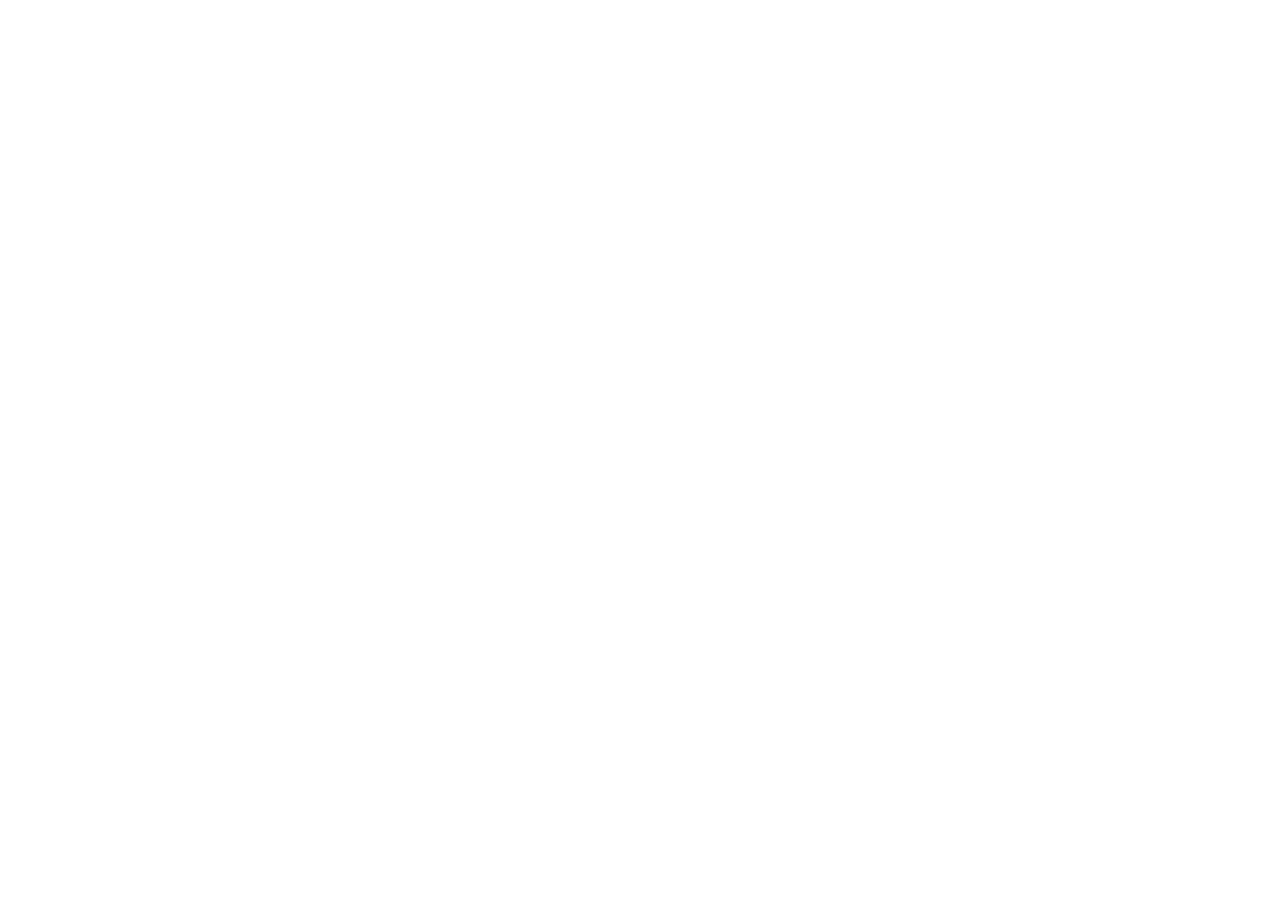
==== game/game.html @ a4332d80 "first commit" ====
<!DOCTYPE html>
<html lang="en">

<head>
    <meta charset="UTF-8">
    <meta name="viewport" content="width=device-width, initial-scale=1.0">
    <title>Document</title>
</head>

<body>
</body>

</html>
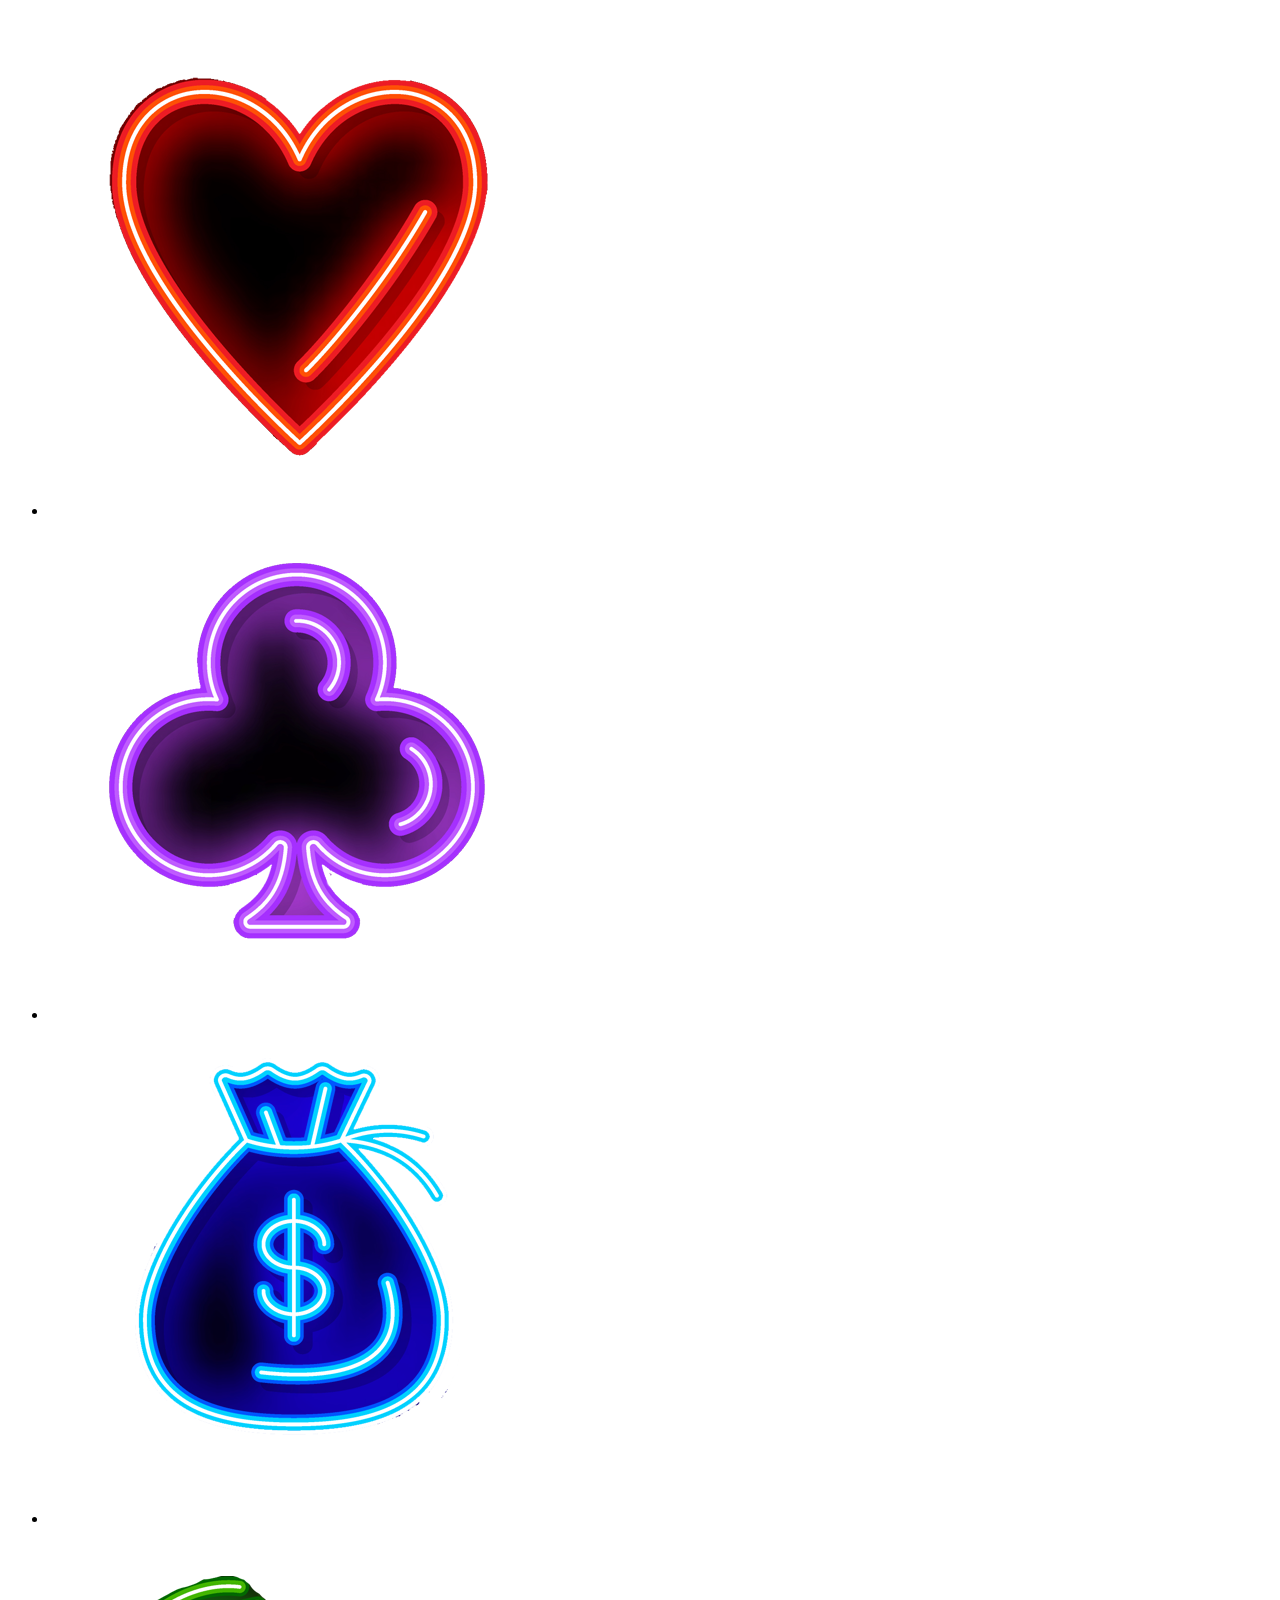
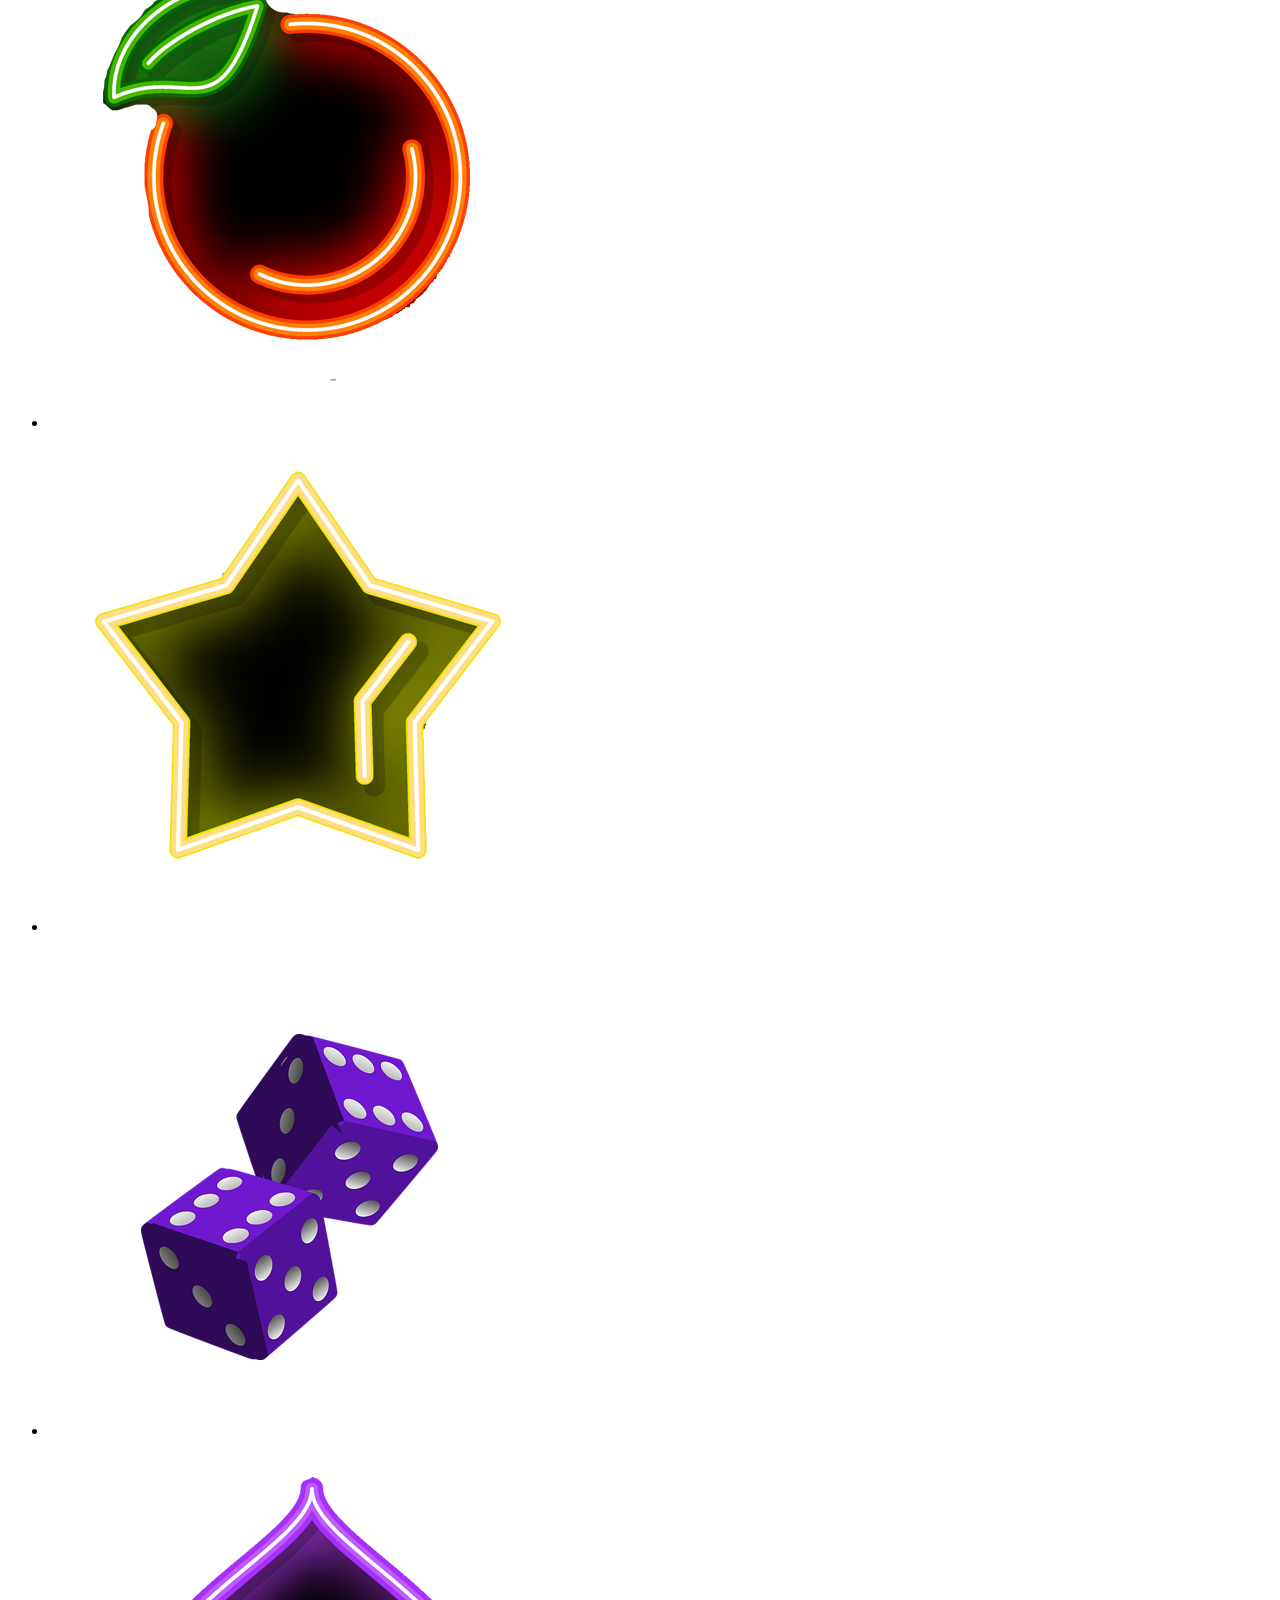
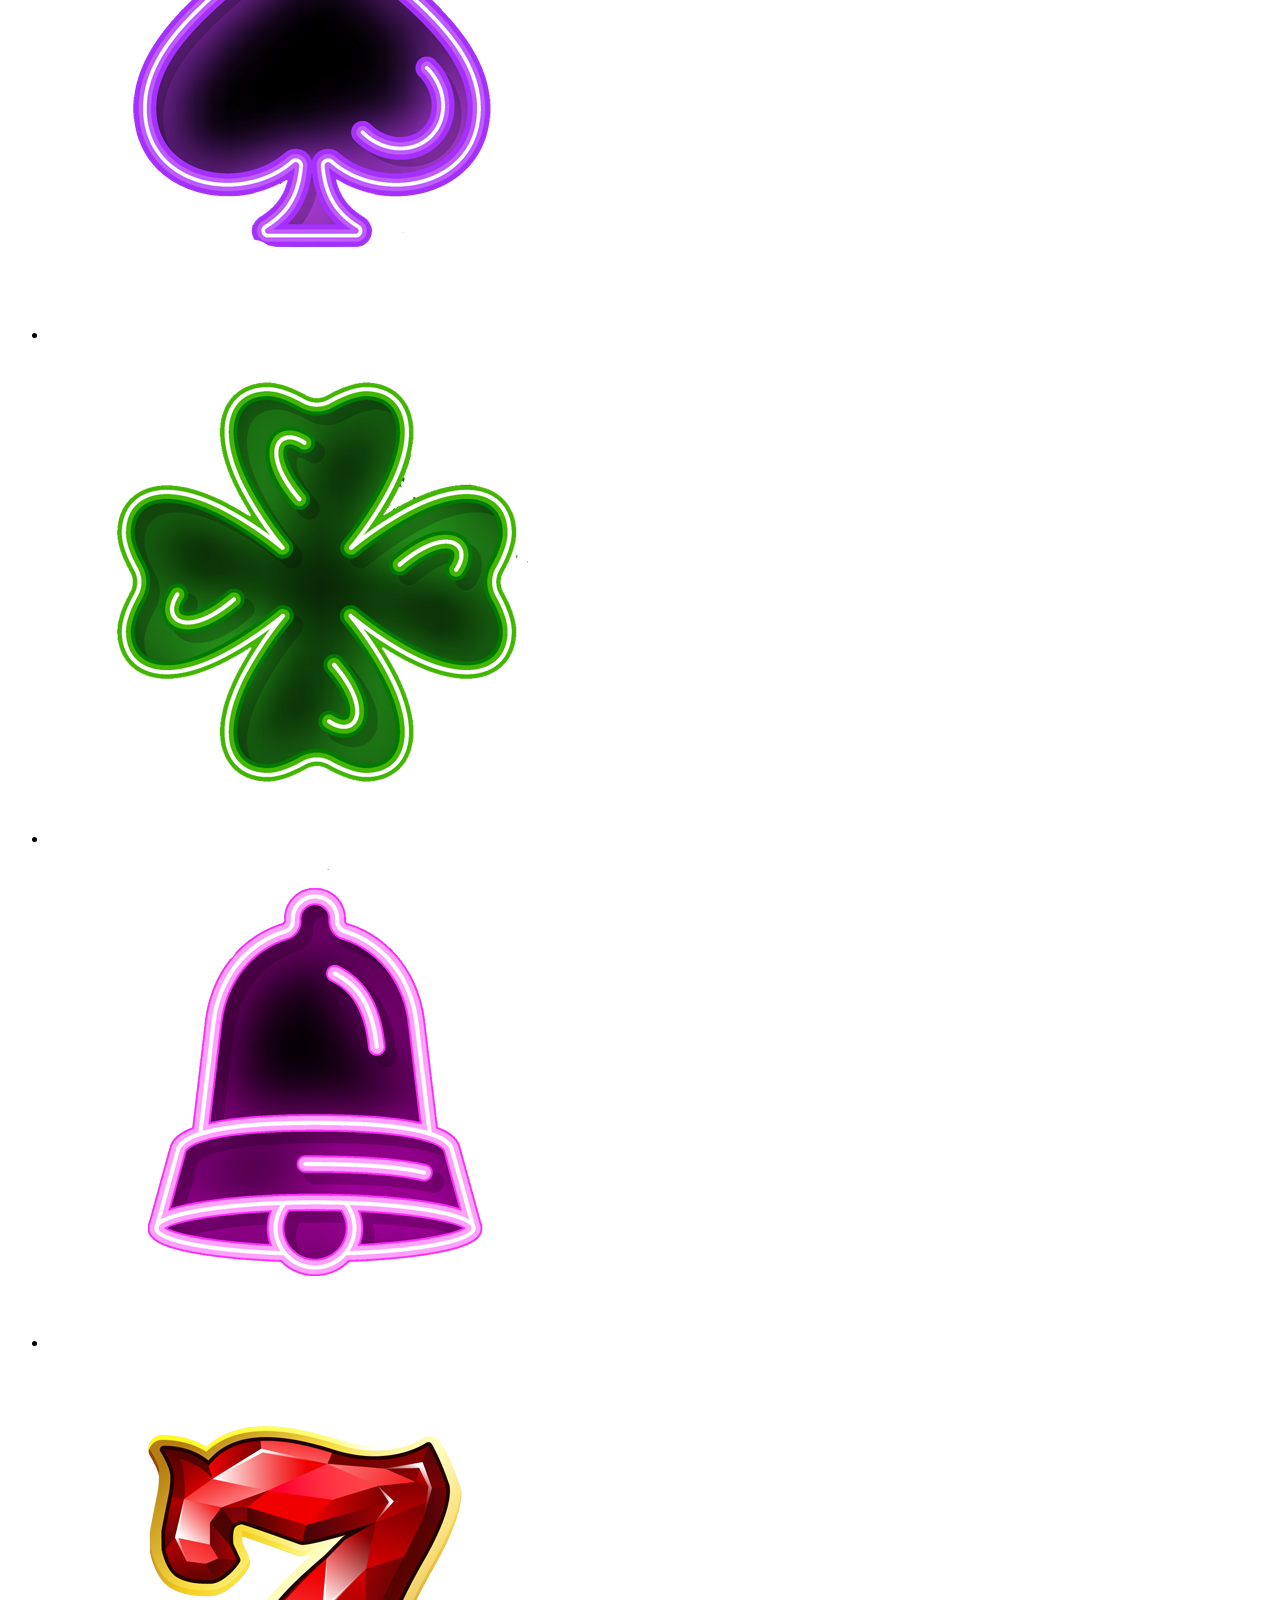
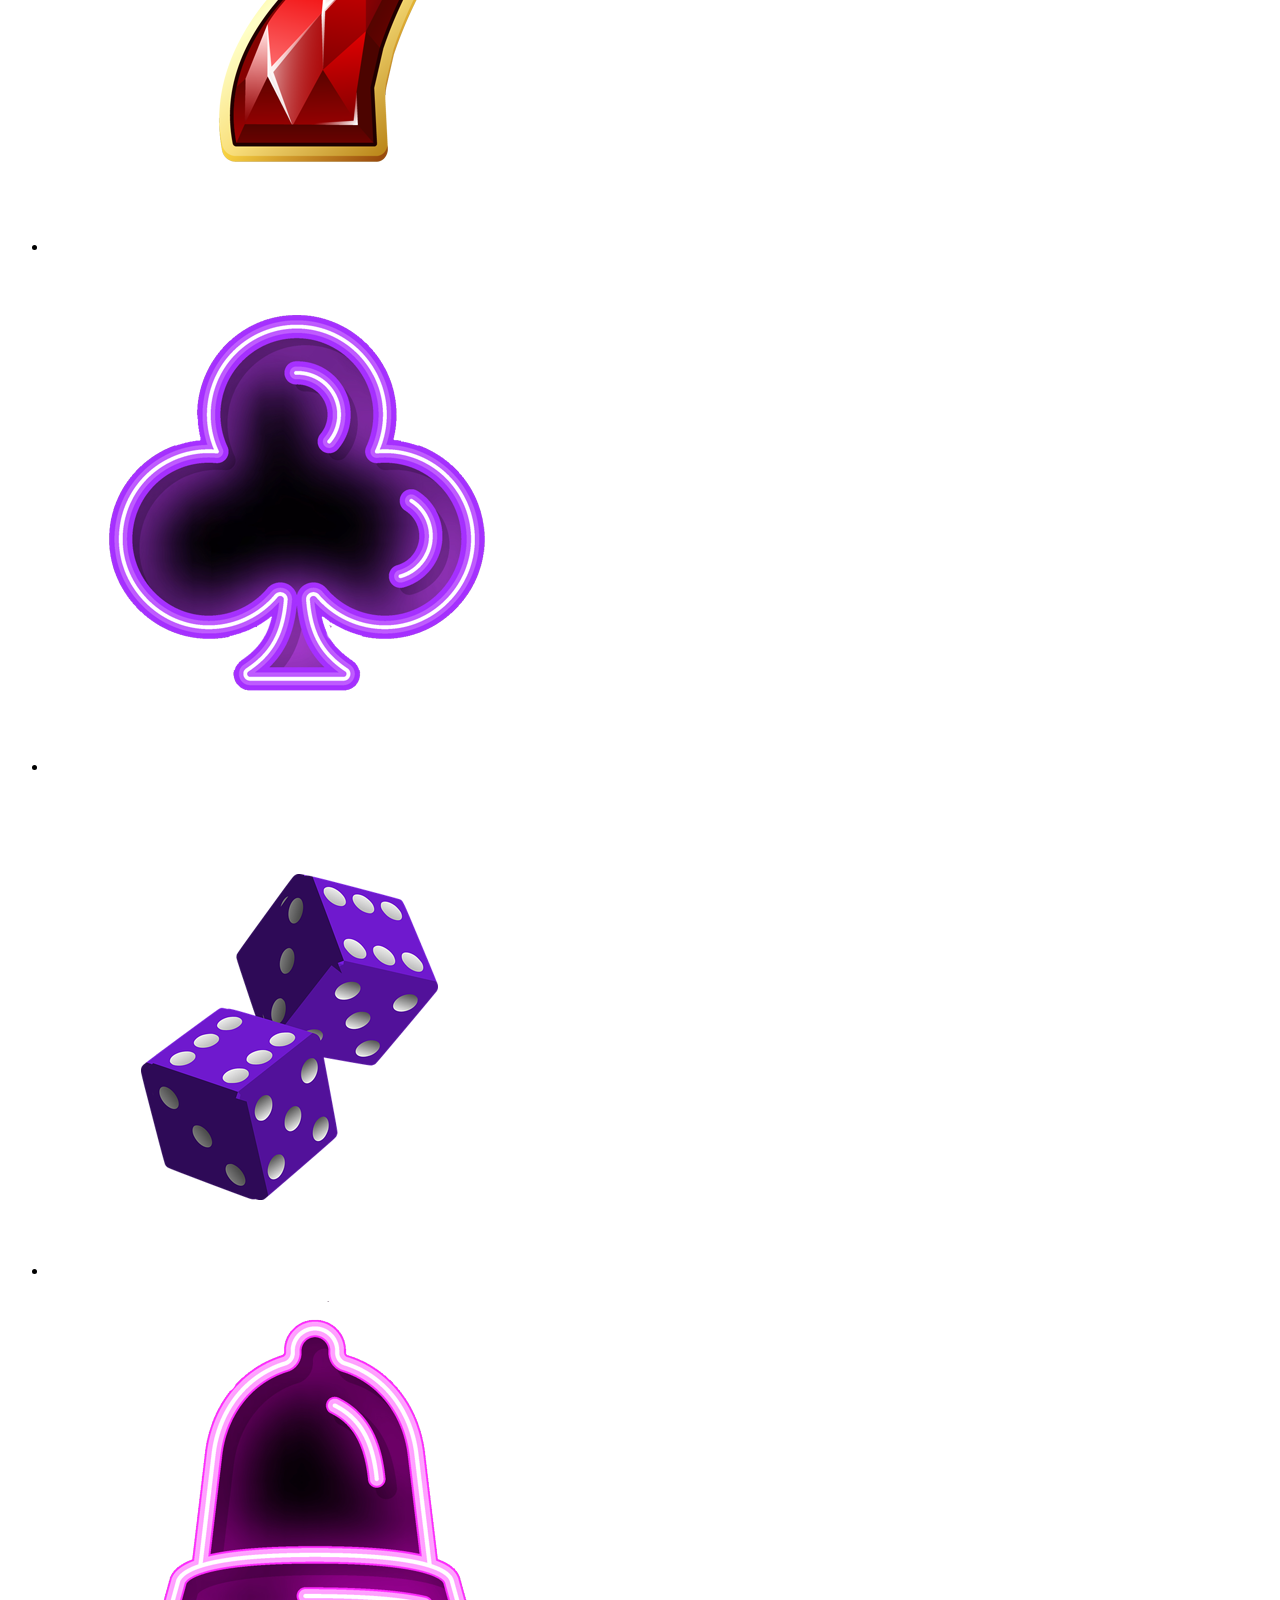
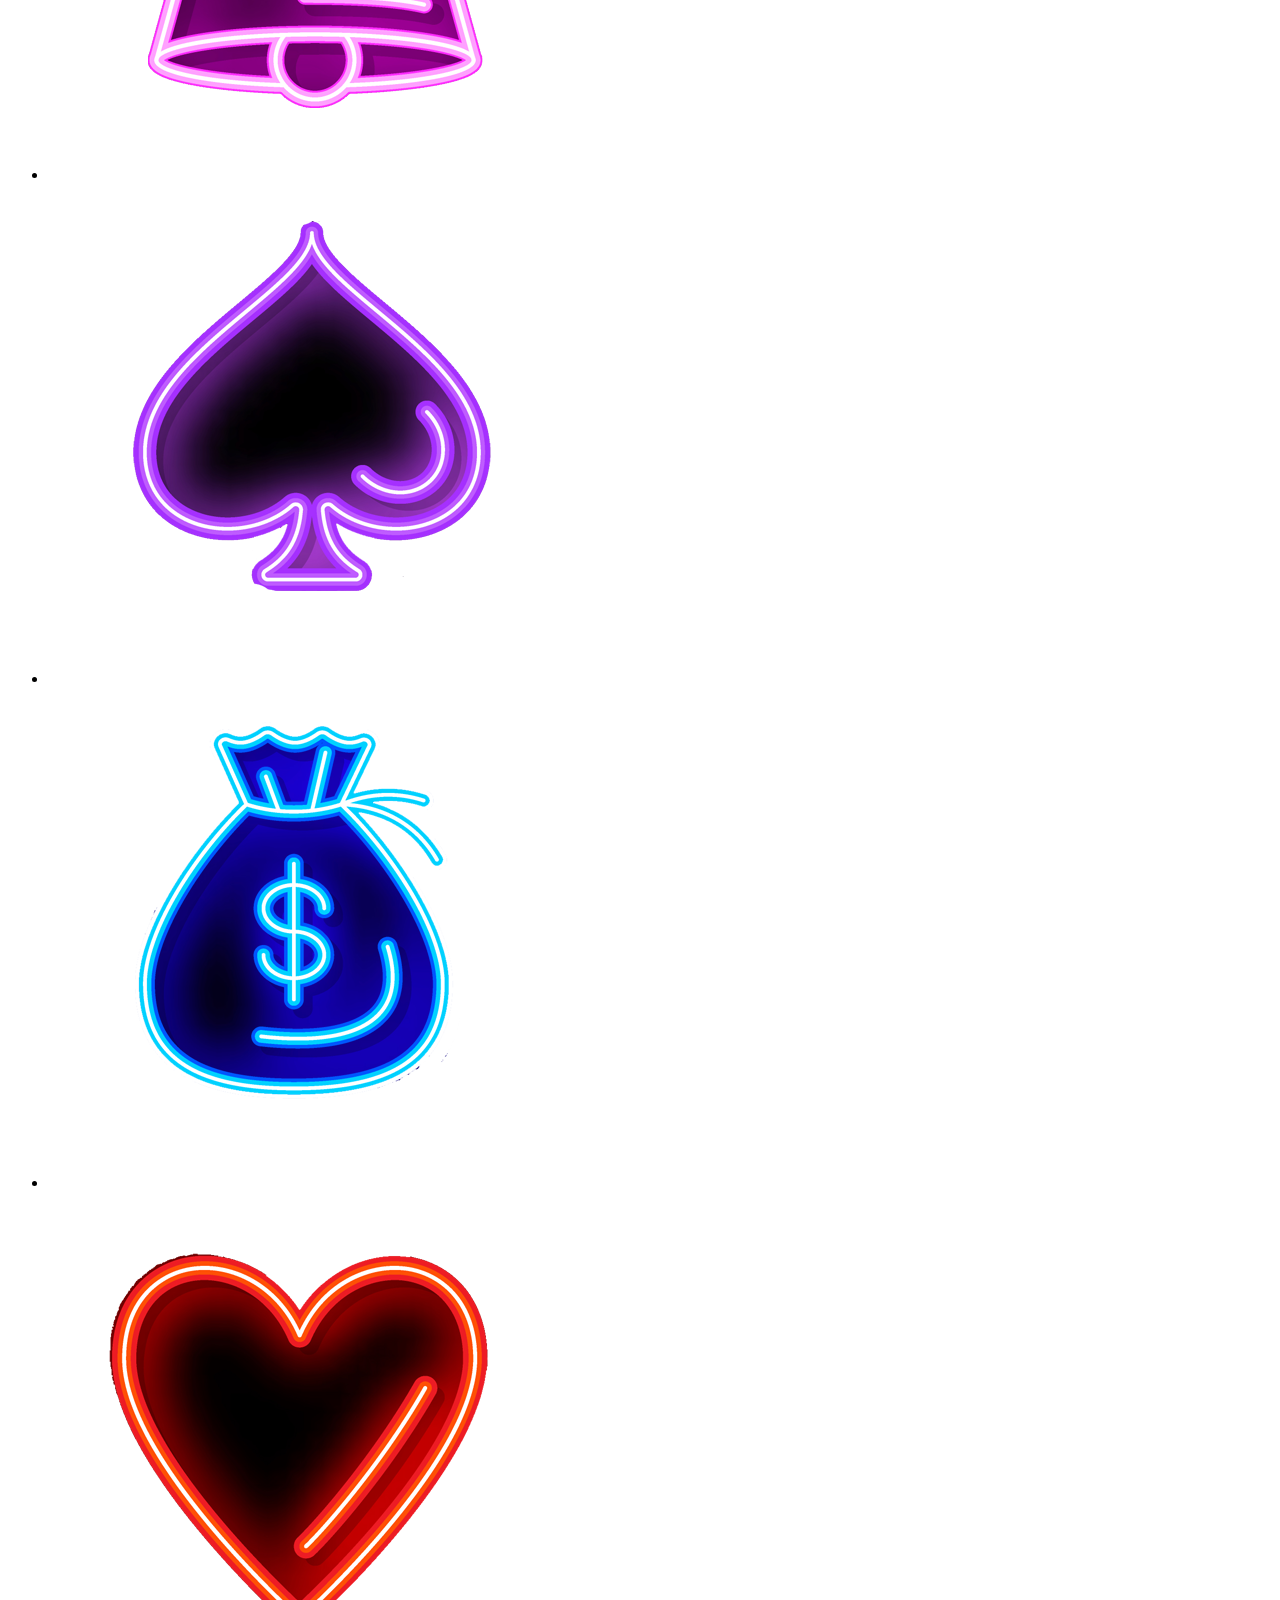
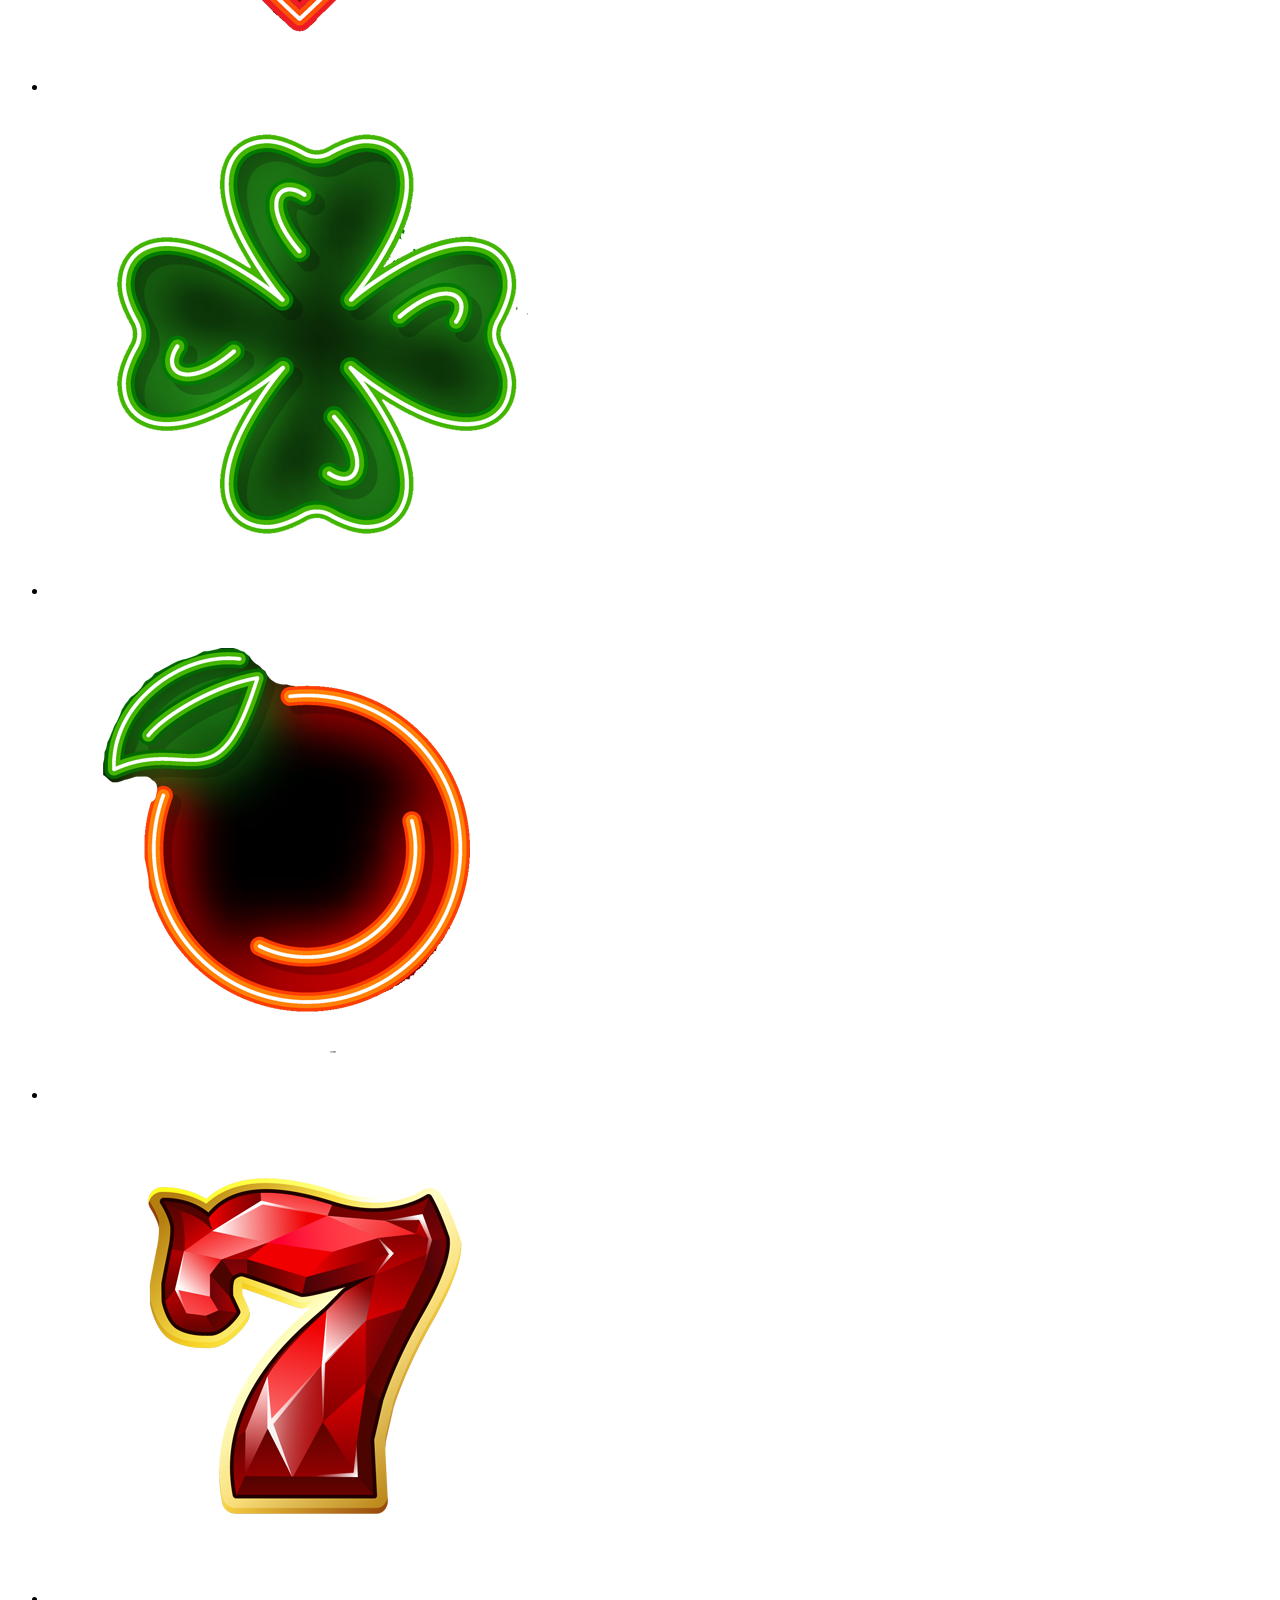
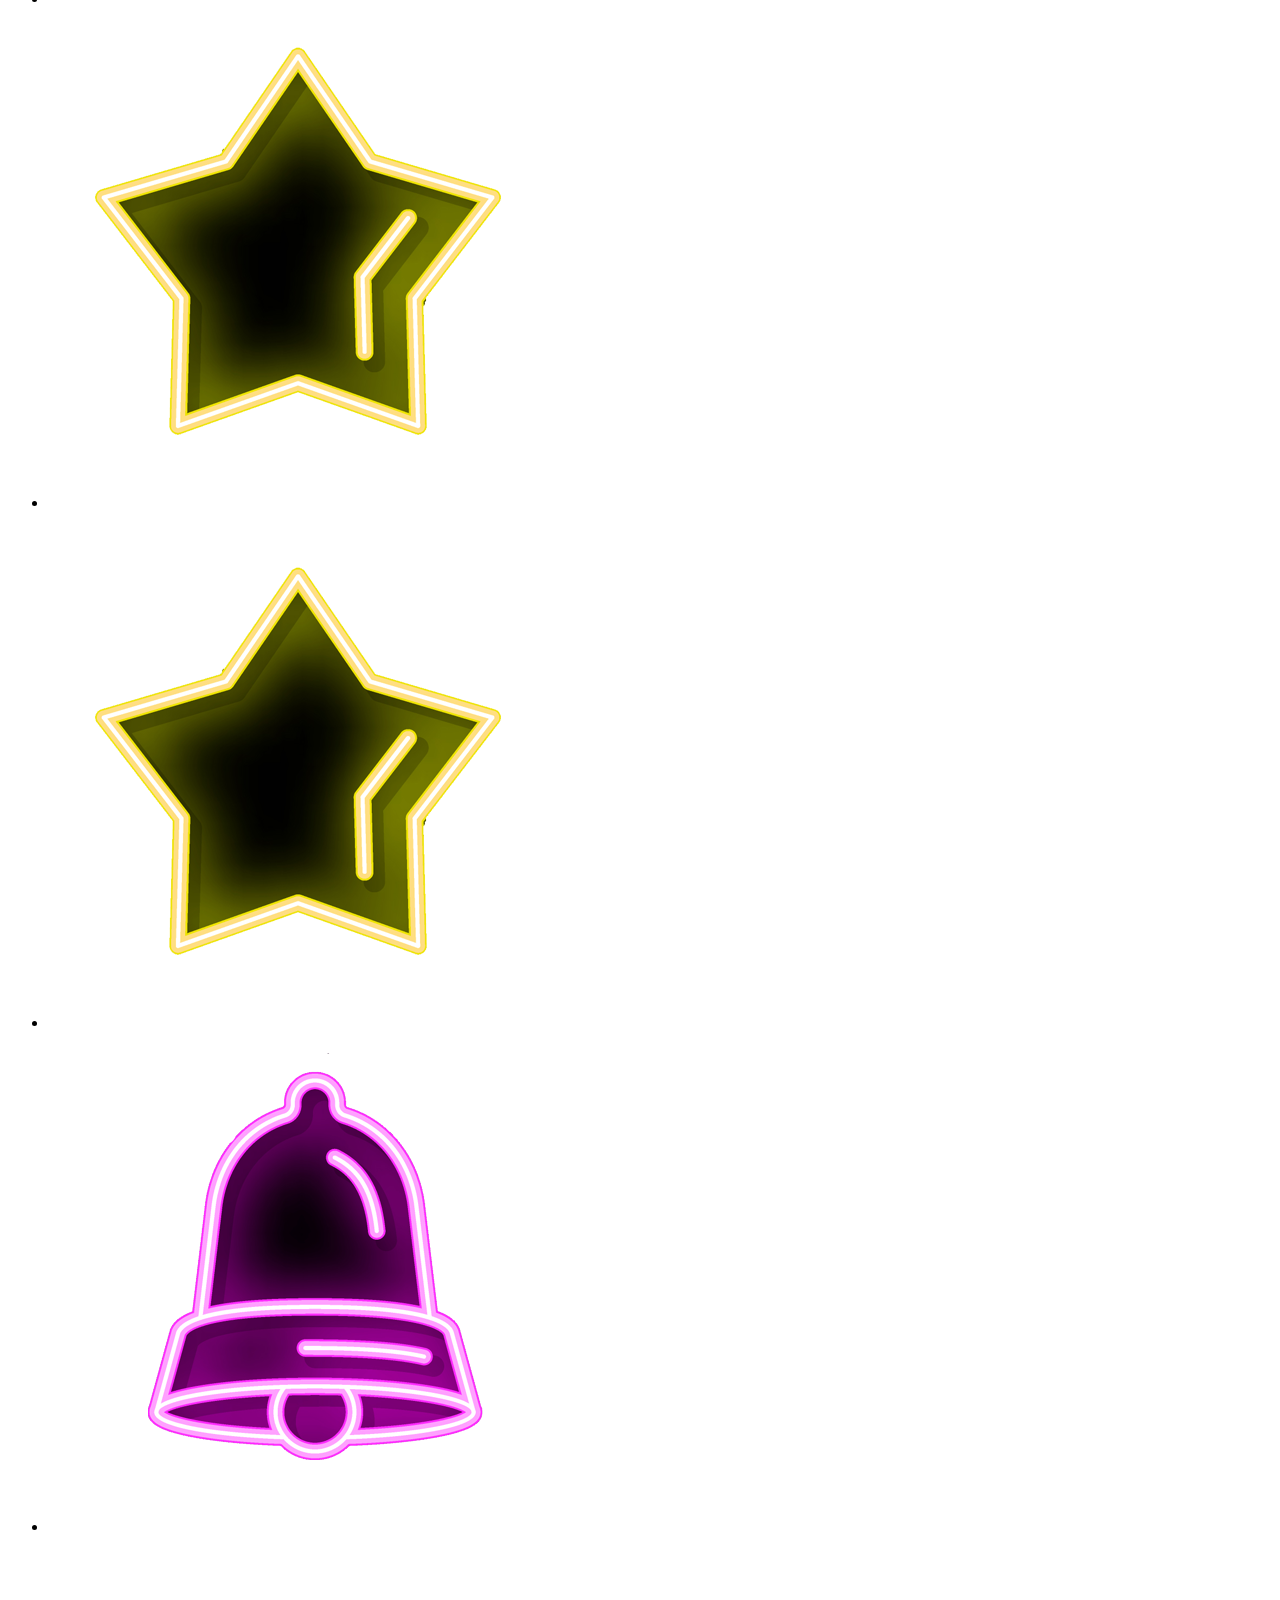
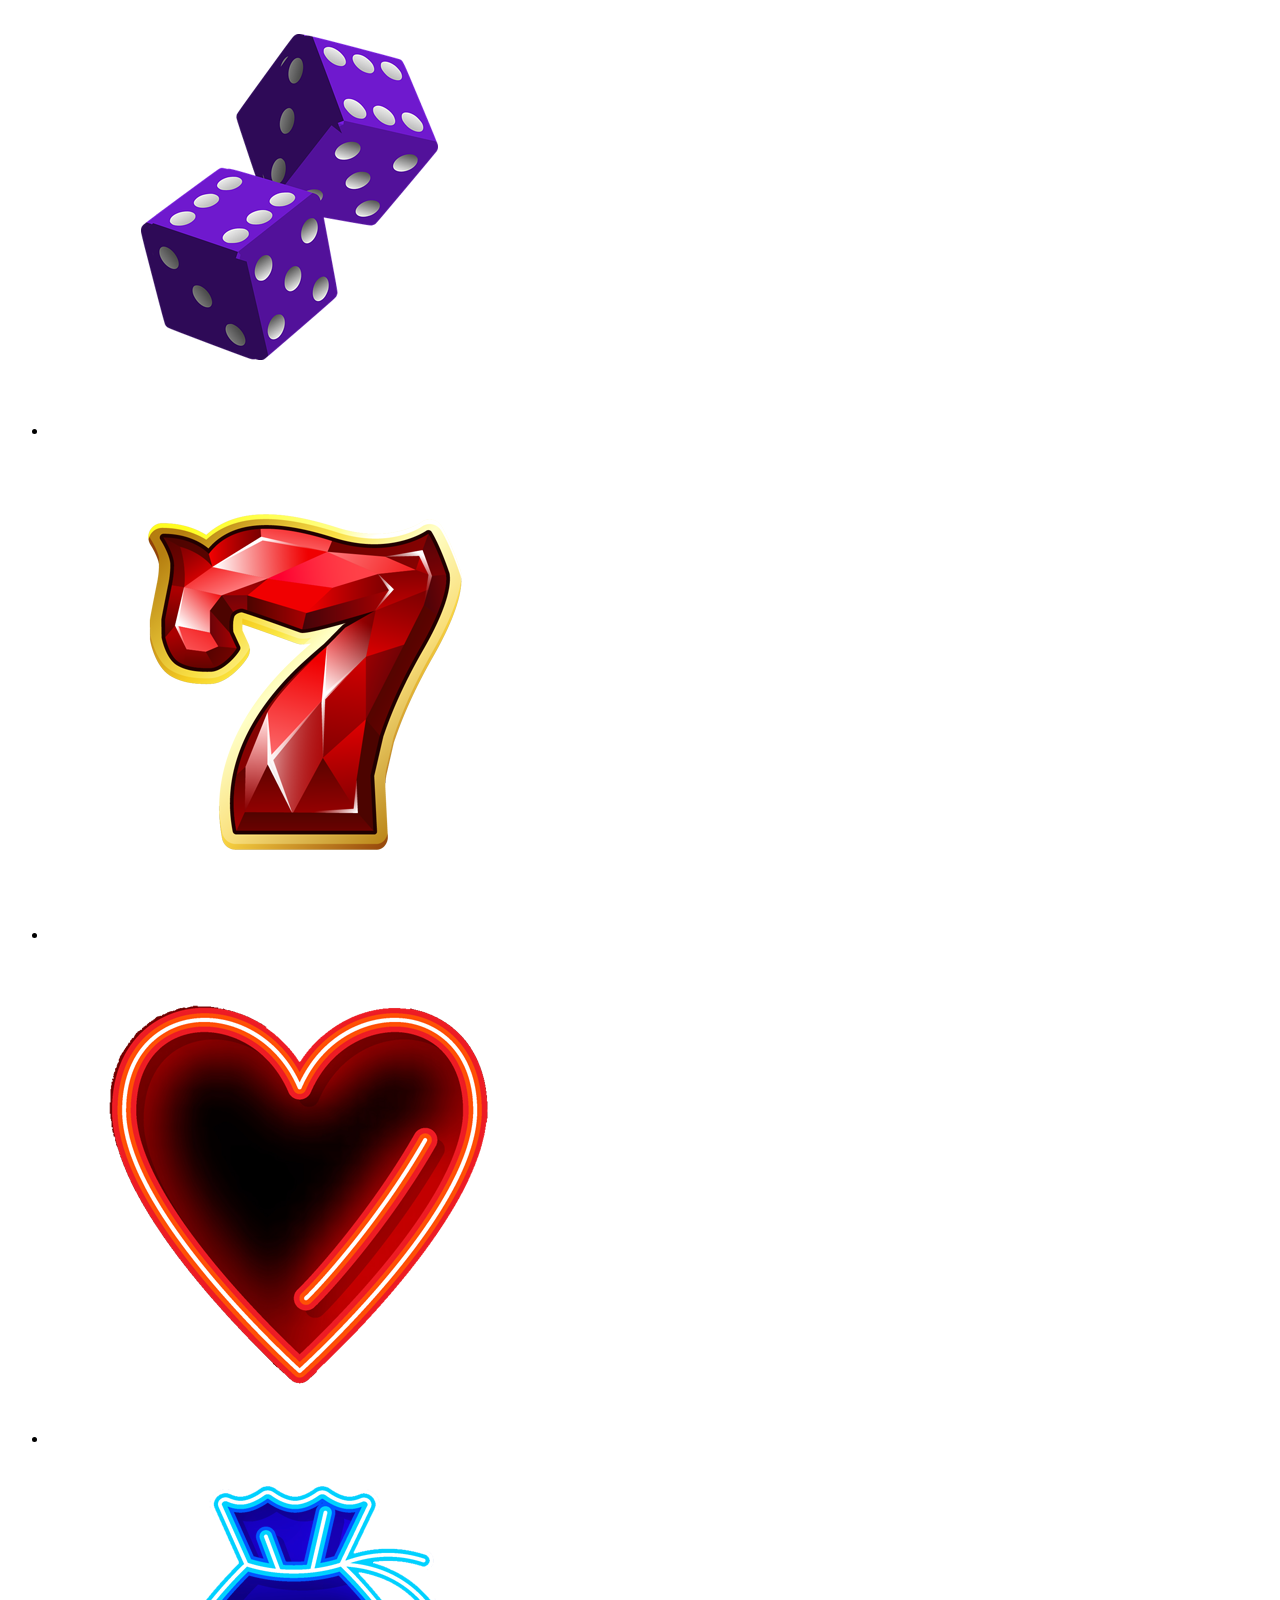
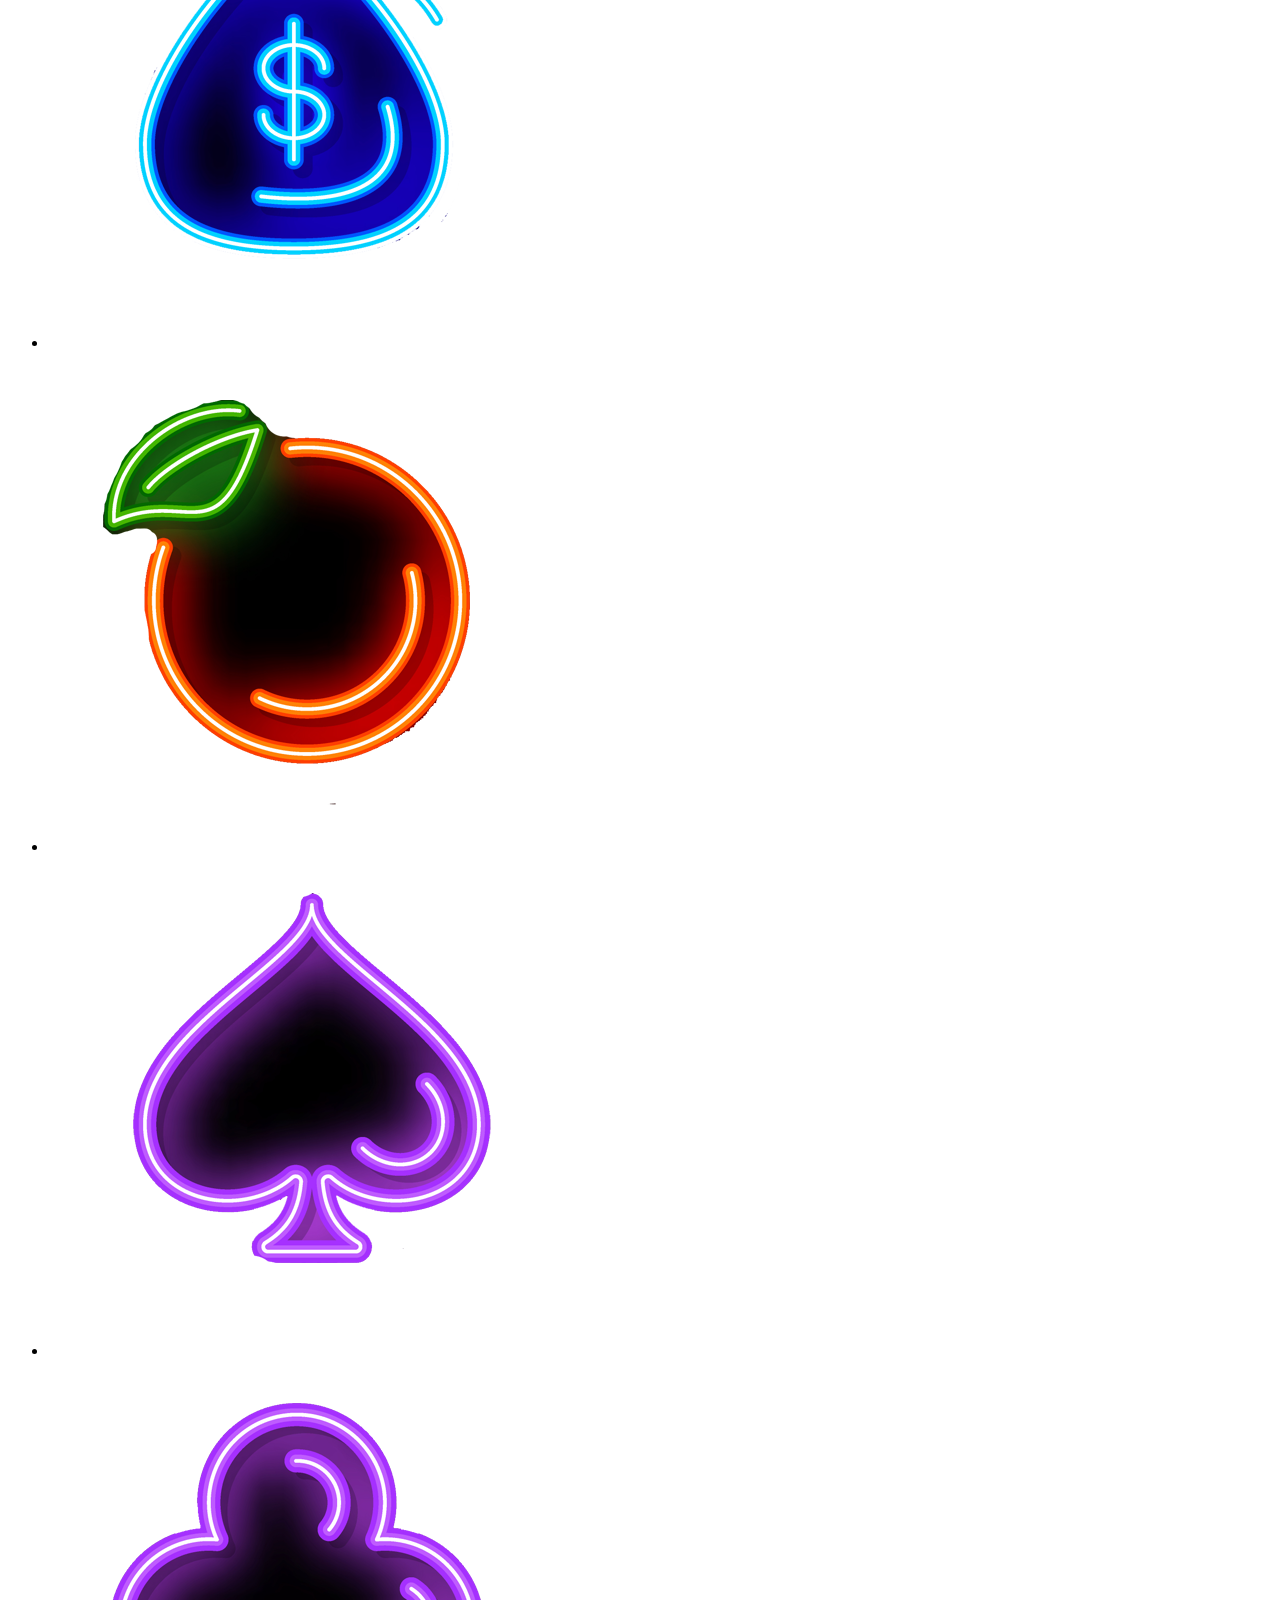
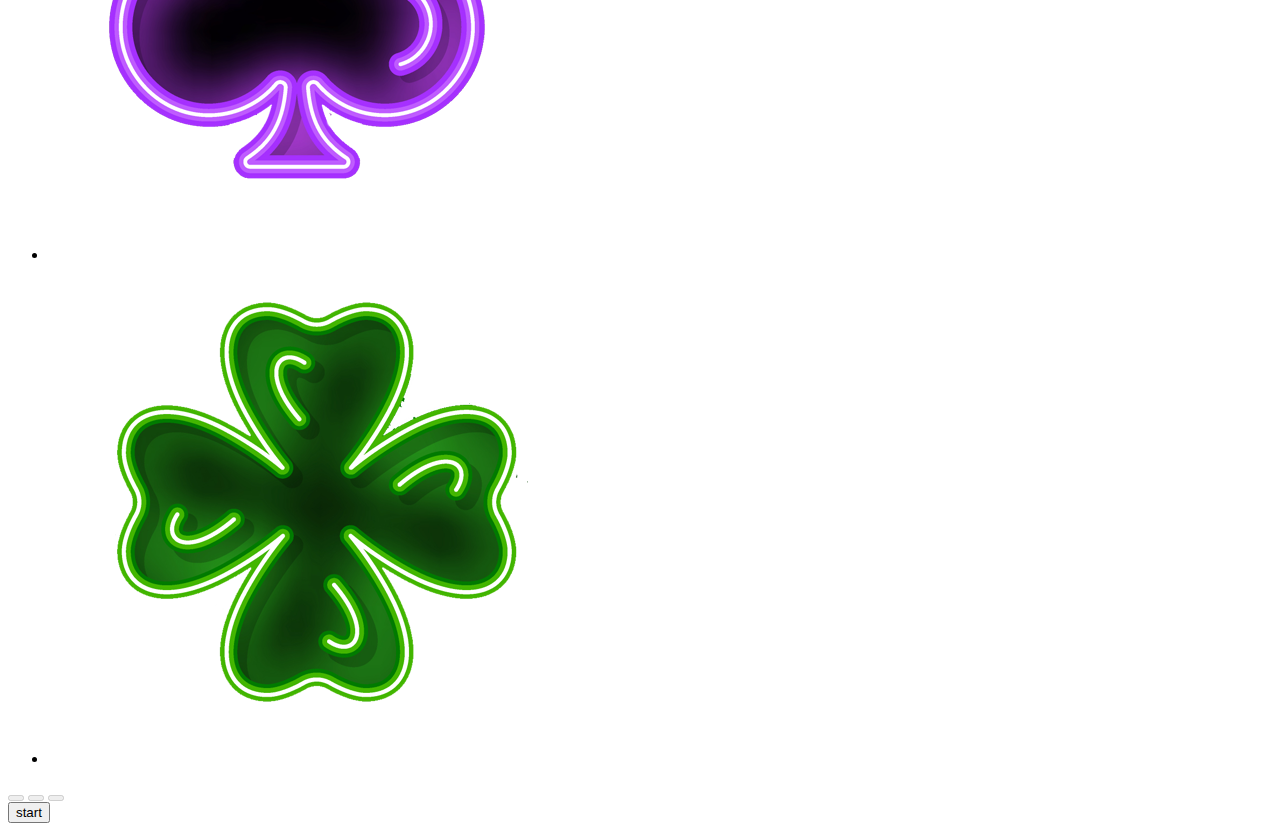
==== commit 55c5d184: "feat: upadate html game screen" ====
--- a/game/game.html
+++ b/game/game.html
@@ -4,10 +4,67 @@
 <head>
     <meta charset="UTF-8">
     <meta name="viewport" content="width=device-width, initial-scale=1.0">
+    <link rel="stylesheet" href="game.css">
     <title>Document</title>
 </head>
 
 <body>
+
+    <div class="slot">
+        <div id="slot-screen">
+            <ul class="reels">
+                <li class="reel"><img src="./images/1.png" alt=""></li>
+                <li class="reel"><img src="./images/2.png" alt=""></li>
+                <li class="reel"><img src="./images/3.png" alt=""></li>
+                <li class="reel"><img src="./images/4.png" alt=""></li>
+                <li class="reel"><img src="./images/5.png" alt=""></li>
+                <li class="reel"><img src="./images/6.png" alt=""></li>
+                <li class="reel"><img src="./images/7.png" alt=""></li>
+                <li class="reel"><img src="./images/8.png" alt=""></li>
+                <li class="reel"><img src="./images/9.png" alt=""></li>
+                <li class="reel"><img src="./images/10.png" alt=""></li>
+            </ul>
+
+            <ul class="reels">
+                <li class="reel"><img src="./images/2.png" alt=""></li>
+                <li class="reel"><img src="./images/6.png" alt=""></li>
+                <li class="reel"><img src="./images/9.png" alt=""></li>
+                <li class="reel"><img src="./images/7.png" alt=""></li>
+                <li class="reel"><img src="./images/3.png" alt=""></li>
+                <li class="reel"><img src="./images/1.png" alt=""></li>
+                <li class="reel"><img src="./images/8.png" alt=""></li>
+                <li class="reel"><img src="./images/4.png" alt=""></li>
+                <li class="reel"><img src="./images/10.png" alt=""></li>
+                <li class="reel"><img src="./images/5.png" alt=""></li>
+            </ul>
+
+            <ul class="reels">
+                <li class="reel"><img src="./images/5.png" alt=""></li>
+                <li class="reel"><img src="./images/9.png" alt=""></li>
+                <li class="reel"><img src="./images/6.png" alt=""></li>
+                <li class="reel"><img src="./images/10.png" alt=""></li>
+                <li class="reel"><img src="./images/1.png" alt=""></li>
+                <li class="reel"><img src="./images/3.png" alt=""></li>
+                <li class="reel"><img src="./images/4.png" alt=""></li>
+                <li class="reel"><img src="./images/7.png" alt=""></li>
+                <li class="reel"><img src="./images/2.png" alt=""></li>
+                <li class="reel"><img src="./images/8.png" alt=""></li>
+            </ul>
+
+        </div>
+    </div>
+
+    <button type="button" class="btn_stop" data-val="0" disabled="true"></button>
+    <button type="button" class="btn_stop" data-val="1" disabled="true"></button>
+    <button type="button" class="btn_stop" data-val="2" disabled="true"></button>
+
+    <div>
+        <button id="btn_start">start</button>
+    </div>
+
+
+    <script src="game.js"></script>
+    <script src="https://ajax.googleapis.com/ajax/libs/jquery/3.7.1/jquery.min.js"></script>
 </body>
 
 </html>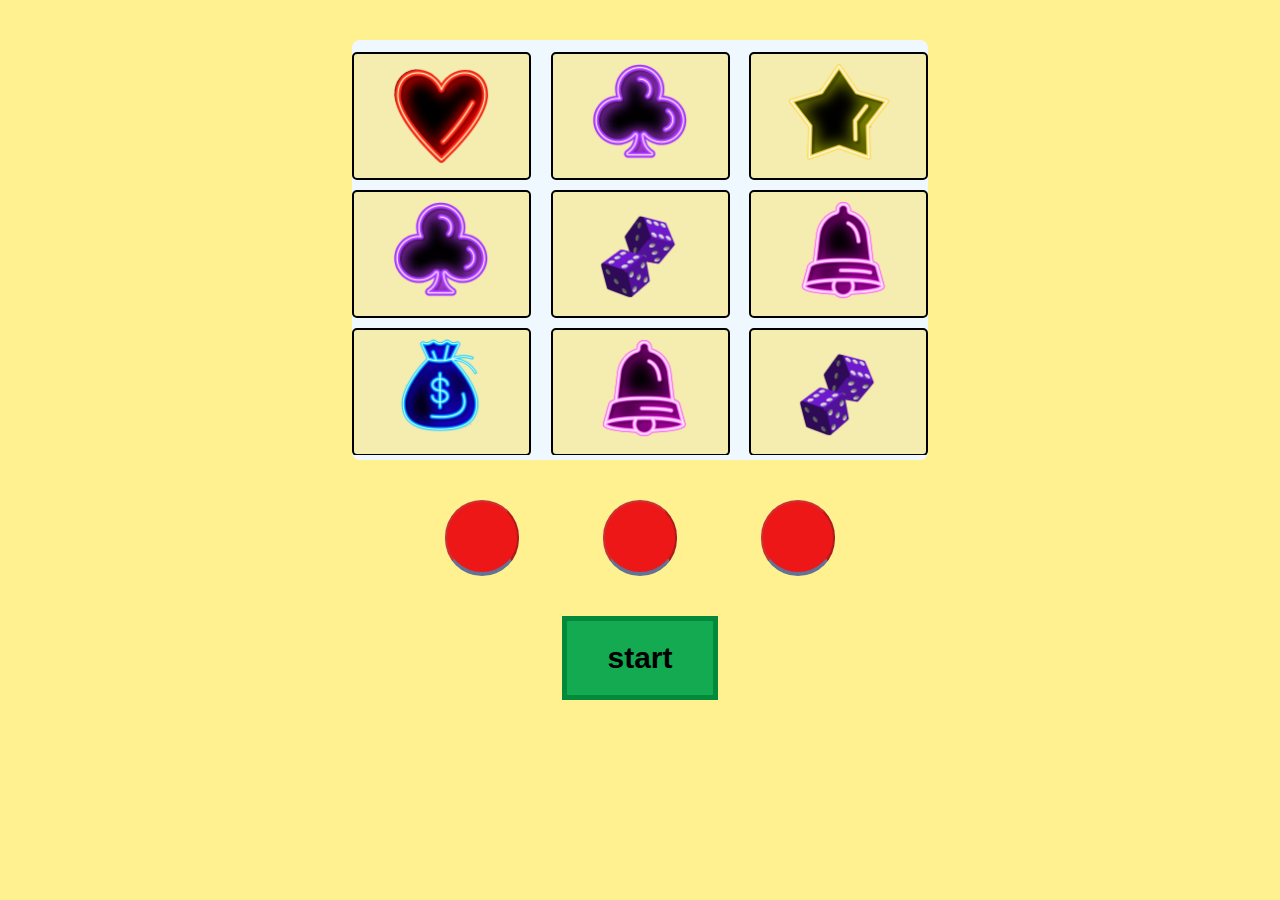
==== commit b8ba5ea4: "feat: add styles to game page" ====
--- a/game/game.html
+++ b/game/game.html
@@ -5,13 +5,13 @@
     <meta charset="UTF-8">
     <meta name="viewport" content="width=device-width, initial-scale=1.0">
     <link rel="stylesheet" href="game.css">
-    <title>Document</title>
+    <title>Game</title>
 </head>
 
 <body>
 
     <div class="slot">
-        <div id="slot-screen">
+        <div id="slot_screen">
             <ul class="reels">
                 <li class="reel"><img src="./images/1.png" alt=""></li>
                 <li class="reel"><img src="./images/2.png" alt=""></li>
--- a/game/game.css
+++ b/game/game.css
@@ -0,0 +1,110 @@
+body {
+    text-align: center;
+    padding: 0;
+    margin: 0;
+    background-color: rgb(255, 241, 144);
+}
+
+:root {
+    --outer-shadow:
+        0 0 0.1vw 0.4vw #fffb00,
+        0 0 0.4vw 0.6vw #000000,
+        0 0 1vw 0.4vw #001214,
+}
+
+.slot {
+    width: 45%;
+    height: 420px;
+    overflow: hidden;
+    margin: auto;
+    margin-top: 40px;
+    background-color: aliceblue;
+    border-radius: 8px;
+    box-shadow: var(--outer-shadow);
+}
+
+#slot_screen {
+    margin-top: -5px;
+    height: 420px;
+    position: relative;
+    overflow: hidden;
+}
+
+ul {
+    list-style: none;
+}
+
+ul li {
+    border: 2px solid black;
+    border-radius: 5px;
+    width: 98%;
+    margin: 1px 0;
+    background-color: #ffd40050;
+    margin-bottom: 10px;
+}
+
+.reels {
+    width: 31%;
+    position: absolute;
+    padding: 0px;
+}
+
+.reels:nth-child(1) {
+    left: 0;
+}
+
+.reels:nth-child(2) {
+    left: 34.5%;
+}
+
+.reels:nth-child(3) {
+    right: 0;
+}
+
+.reel img {
+    display: block;
+    margin: auto;
+    height: 124px;
+    max-width: 100%;
+}
+
+.btn_stop {
+    display: inline-block;
+    padding: 35px;
+    margin: 40px;
+    background-color: rgb(237, 23, 23);
+    box-shadow: 0 0 29 31 #fff,
+        0 0 19px 19px #f00,
+        0 0 33px 17px #f00;
+    border-bottom: solid 4px #627295;
+    border-radius: 60px;
+}
+
+.btn_stop:hover {
+    background-color: rgb(21, 199, 15);
+    cursor: pointer;
+    box-shadow: 0 0 29px 31px #fff,
+        0 0 19px 19px rgb(21, 255, 0),
+        0 0 33px 17px rgb(0, 255, 42);
+}
+
+#btn_start {
+    display: inline-block;
+    padding: 20px 40px;
+    background-color: #13aa52;
+    border: 5px solid #02893a;
+    font-size: 30px;
+    margin-bottom: 40px;
+    font-weight: bold;
+}
+
+#btn_start:hover {
+    background-color: #06a347;
+    cursor: pointer;
+}
+
+#btn_start:active {
+    -webkit-transform: translateY(6px);
+    transform: translateY(6px);
+    border: none;
+}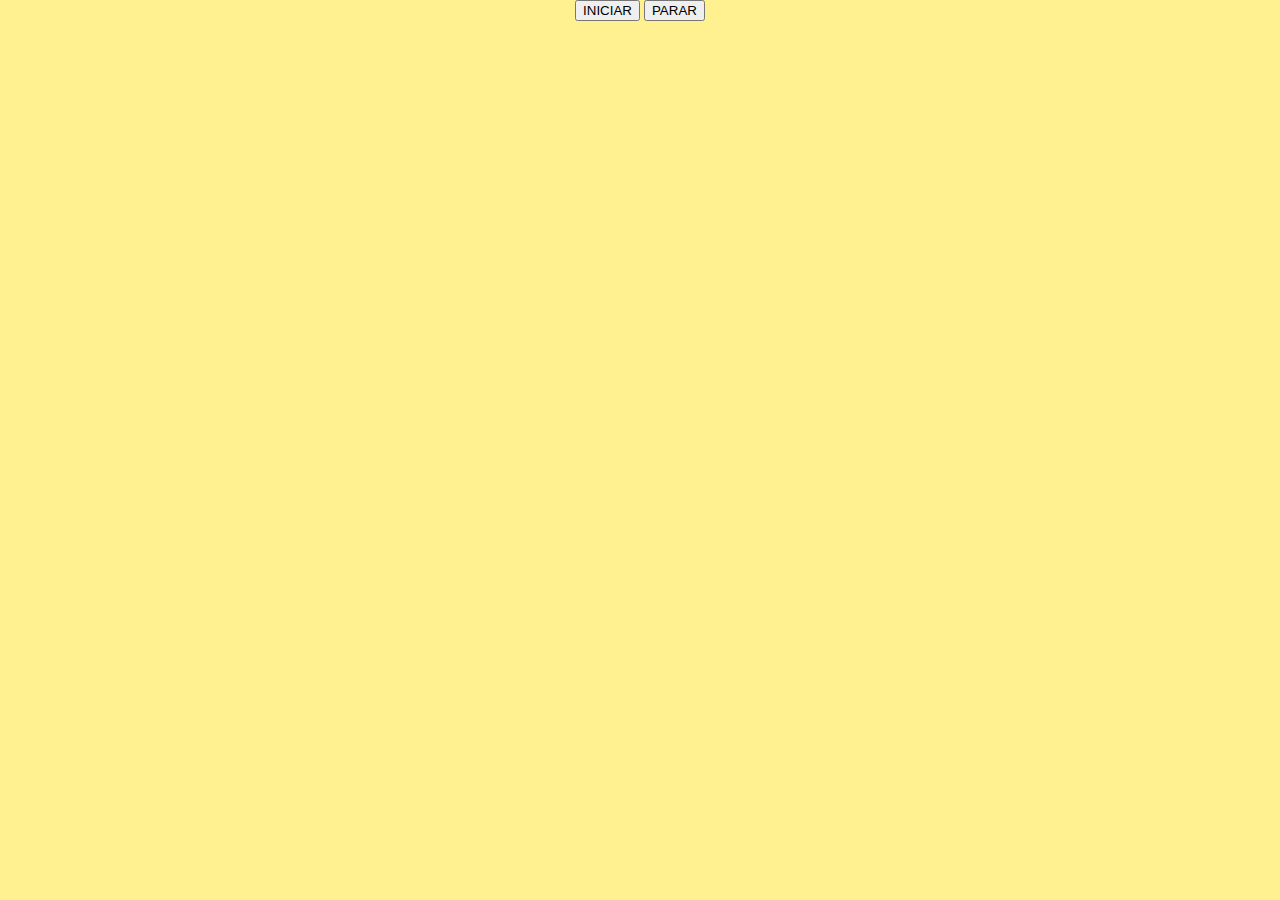
==== commit 3c9a3595: "feat: game page refactoring" ====
--- a/game/game.html
+++ b/game/game.html
@@ -10,61 +10,28 @@
 
 <body>
 
-    <div class="slot">
-        <div id="slot_screen">
-            <ul class="reels">
-                <li class="reel"><img src="./images/1.png" alt=""></li>
-                <li class="reel"><img src="./images/2.png" alt=""></li>
-                <li class="reel"><img src="./images/3.png" alt=""></li>
-                <li class="reel"><img src="./images/4.png" alt=""></li>
-                <li class="reel"><img src="./images/5.png" alt=""></li>
-                <li class="reel"><img src="./images/6.png" alt=""></li>
-                <li class="reel"><img src="./images/7.png" alt=""></li>
-                <li class="reel"><img src="./images/8.png" alt=""></li>
-                <li class="reel"><img src="./images/9.png" alt=""></li>
-                <li class="reel"><img src="./images/10.png" alt=""></li>
-            </ul>
+    <div class="app">
+        <div class="doors">
+            <div class="door">
+                <div class="boxes"></div>
+            </div>
 
-            <ul class="reels">
-                <li class="reel"><img src="./images/2.png" alt=""></li>
-                <li class="reel"><img src="./images/6.png" alt=""></li>
-                <li class="reel"><img src="./images/9.png" alt=""></li>
-                <li class="reel"><img src="./images/7.png" alt=""></li>
-                <li class="reel"><img src="./images/3.png" alt=""></li>
-                <li class="reel"><img src="./images/1.png" alt=""></li>
-                <li class="reel"><img src="./images/8.png" alt=""></li>
-                <li class="reel"><img src="./images/4.png" alt=""></li>
-                <li class="reel"><img src="./images/10.png" alt=""></li>
-                <li class="reel"><img src="./images/5.png" alt=""></li>
-            </ul>
+            <div class="door">
+                <div class="boxes"></div>
+            </div>
 
-            <ul class="reels">
-                <li class="reel"><img src="./images/5.png" alt=""></li>
-                <li class="reel"><img src="./images/9.png" alt=""></li>
-                <li class="reel"><img src="./images/6.png" alt=""></li>
-                <li class="reel"><img src="./images/10.png" alt=""></li>
-                <li class="reel"><img src="./images/1.png" alt=""></li>
-                <li class="reel"><img src="./images/3.png" alt=""></li>
-                <li class="reel"><img src="./images/4.png" alt=""></li>
-                <li class="reel"><img src="./images/7.png" alt=""></li>
-                <li class="reel"><img src="./images/2.png" alt=""></li>
-                <li class="reel"><img src="./images/8.png" alt=""></li>
-            </ul>
+            <div class="door">
+                <div class="boxes"></div>
+            </div>
 
+            <div class="buttons">
+                <button id="start">INICIAR</button>
+                <button id="stop">PARAR</button>
+            </div>
+            <p class="info"></p>
         </div>
     </div>
-
-    <button type="button" class="btn_stop" data-val="0" disabled="true"></button>
-    <button type="button" class="btn_stop" data-val="1" disabled="true"></button>
-    <button type="button" class="btn_stop" data-val="2" disabled="true"></button>
-
-    <div>
-        <button id="btn_start">start</button>
-    </div>
-
-
     <script src="game.js"></script>
-    <script src="https://ajax.googleapis.com/ajax/libs/jquery/3.7.1/jquery.min.js"></script>
 </body>
 
 </html>--- a/game/game.css
+++ b/game/game.css
@@ -32,6 +32,7 @@
 
 ul {
     list-style: none;
+    pointer-events: none;
 }
 
 ul li {
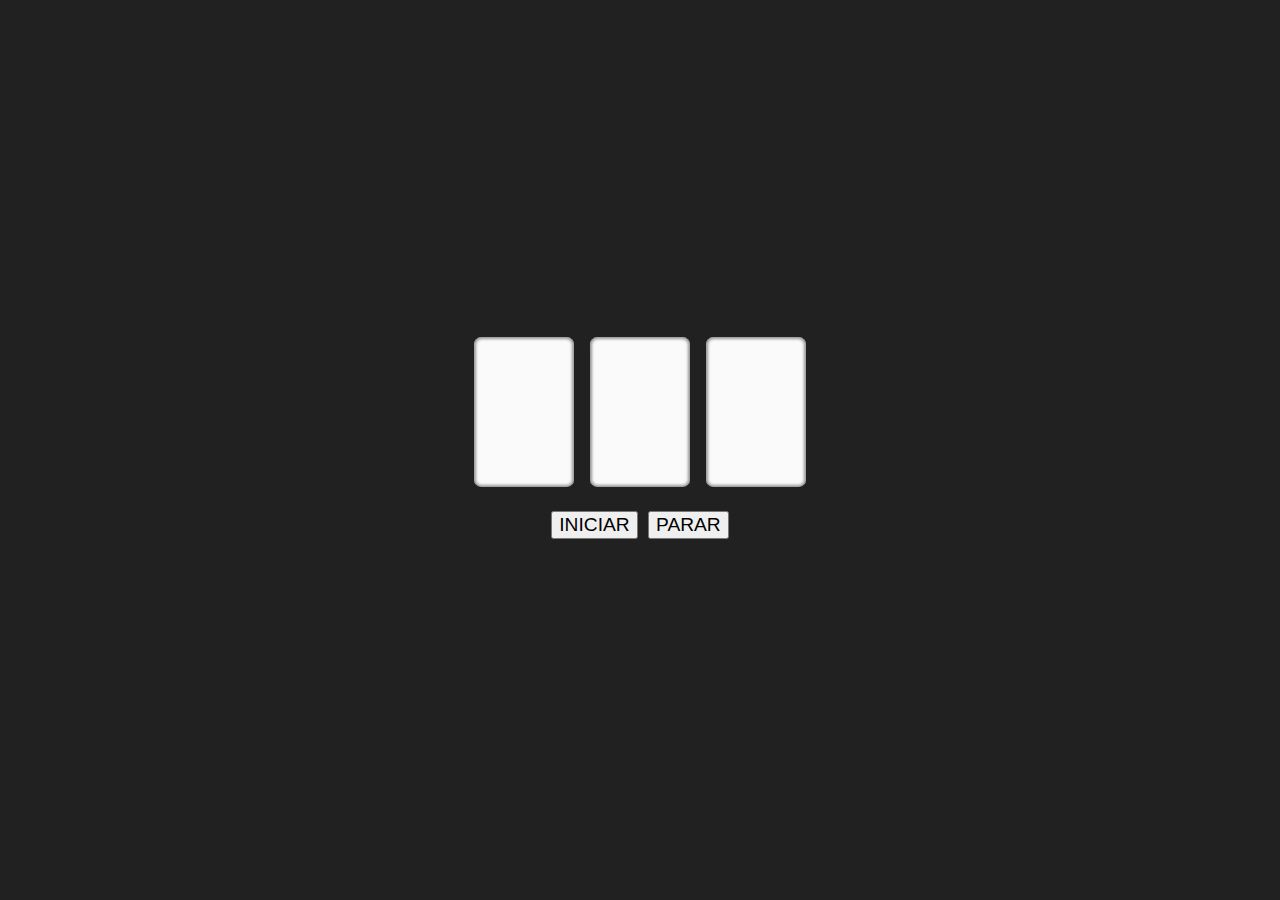
==== commit a51a72aa: "feat: refactoring game page styles" ====
--- a/game/game.html
+++ b/game/game.html
@@ -10,7 +10,7 @@
 
 <body>
 
-    <div class="app">
+    <div id="app">
         <div class="doors">
             <div class="door">
                 <div class="boxes"></div>
@@ -23,13 +23,12 @@
             <div class="door">
                 <div class="boxes"></div>
             </div>
-
-            <div class="buttons">
-                <button id="start">INICIAR</button>
-                <button id="stop">PARAR</button>
-            </div>
-            <p class="info"></p>
         </div>
+        <div class="buttons">
+            <button id="start">INICIAR</button>
+            <button id="stop">PARAR</button>
+        </div>
+        <p class="info"></p>
     </div>
     <script src="game.js"></script>
 </body>
--- a/game/game.css
+++ b/game/game.css
@@ -1,111 +1,67 @@
+html,
 body {
-    text-align: center;
+    width: 100vw;
+    height: 100vh;
+    margin: 0;
     padding: 0;
-    margin: 0;
-    background-color: rgb(255, 241, 144);
+    border: 0;
+    -webkit-box-sizing: border-box;
+    -moz-box-sizing: border-box;
 }
 
-:root {
-    --outer-shadow:
-        0 0 0.1vw 0.4vw #fffb00,
-        0 0 0.4vw 0.6vw #000000,
-        0 0 1vw 0.4vw #001214,
+*,
+*::before,
+*::after {
+    -webkit-box-sizing: inherit;
+    -moz-box-sizing: inherit;
+    box-sizing: inherit;
 }
 
-.slot {
-    width: 45%;
-    height: 420px;
-    overflow: hidden;
-    margin: auto;
-    margin-top: 40px;
-    background-color: aliceblue;
-    border-radius: 8px;
-    box-shadow: var(--outer-shadow);
+#app {
+    width: 100%;
+    height: 100%;
+    background: #212121;
+    display: flex;
+    flex-direction: column;
+    justify-content: center;
+    align-items: center;
 }
 
-#slot_screen {
-    margin-top: -5px;
-    height: 420px;
-    position: relative;
-    overflow: hidden;
+.doors {
+    display: flex;
 }
 
-ul {
-    list-style: none;
-    pointer-events: none;
+.door {
+    background: #fafafa;
+    box-shadow: 0 0 3px 2px rgba(0, 0, 0, 0.4) inset;
+    width: 100px;
+    height: 150px;
+    overflow: hidden;
+    border-radius: 1ex;
+    margin: 1ch;
 }
 
-ul li {
-    border: 2px solid black;
-    border-radius: 5px;
-    width: 98%;
-    margin: 1px 0;
-    background-color: #ffd40050;
-    margin-bottom: 10px;
+.box {
+    display: flex;
+    justify-content: center;
+    align-items: center;
+    font-size: 3rem;
 }
 
-.reels {
-    width: 31%;
-    position: absolute;
-    padding: 0px;
+.buttons {
+    margin: 1rem 0 2rem 0;
 }
 
-.reels:nth-child(1) {
-    left: 0;
+button {
+    cursor: pointer;
+    font-size: 1.2rem;
+    text-transform: uppercase;
+    margin: 0 0.2rem 0 0.2rem;
 }
 
-.reels:nth-child(2) {
-    left: 34.5%;
-}
-
-.reels:nth-child(3) {
-    right: 0;
-}
-
-.reel img {
-    display: block;
-    margin: auto;
-    height: 124px;
-    max-width: 100%;
-}
-
-.btn_stop {
-    display: inline-block;
-    padding: 35px;
-    margin: 40px;
-    background-color: rgb(237, 23, 23);
-    box-shadow: 0 0 29 31 #fff,
-        0 0 19px 19px #f00,
-        0 0 33px 17px #f00;
-    border-bottom: solid 4px #627295;
-    border-radius: 60px;
-}
-
-.btn_stop:hover {
-    background-color: rgb(21, 199, 15);
-    cursor: pointer;
-    box-shadow: 0 0 29px 31px #fff,
-        0 0 19px 19px rgb(21, 255, 0),
-        0 0 33px 17px rgb(0, 255, 42);
-}
-
-#btn_start {
-    display: inline-block;
-    padding: 20px 40px;
-    background-color: #13aa52;
-    border: 5px solid #02893a;
-    font-size: 30px;
-    margin-bottom: 40px;
-    font-weight: bold;
-}
-
-#btn_start:hover {
-    background-color: #06a347;
-    cursor: pointer;
-}
-
-#btn_start:active {
-    -webkit-transform: translateY(6px);
-    transform: translateY(6px);
-    border: none;
+.info {
+    position: fixed;
+    bottom: 0;
+    width: 100%;
+    text-align: center;
 }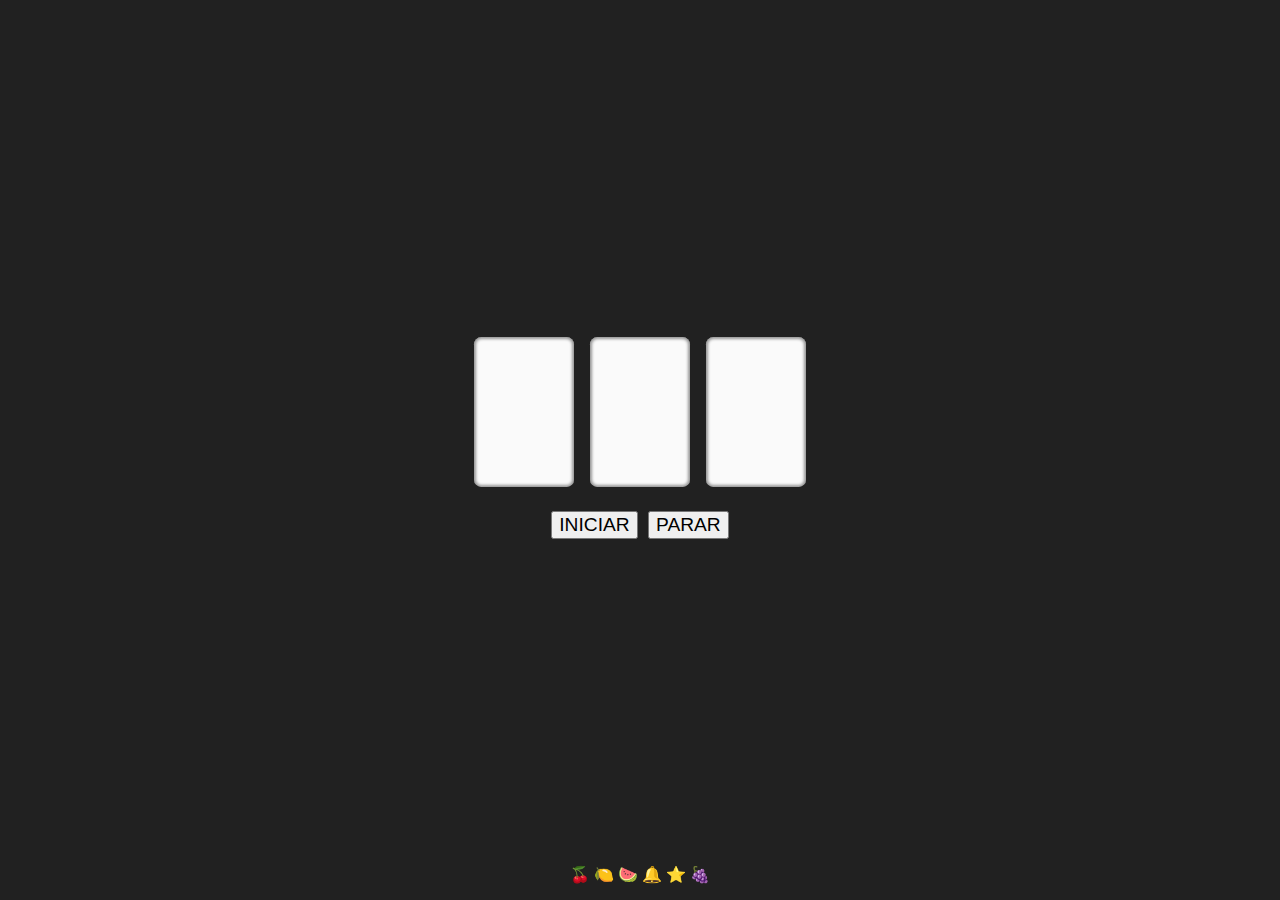
==== commit 42099ffc: "feat: add symbols to make slots more beatiful" ====
--- a/game/game.html
+++ b/game/game.html
@@ -14,13 +14,19 @@
         <div class="doors">
             <div class="door">
                 <div class="boxes"></div>
+                <div class="boxes"></div>
+                <div class="boxes"></div>
             </div>
 
             <div class="door">
                 <div class="boxes"></div>
+                <div class="boxes"></div>
+                <div class="boxes"></div>
             </div>
 
             <div class="door">
+                <div class="boxes"></div>
+                <div class="boxes"></div>
                 <div class="boxes"></div>
             </div>
         </div>
